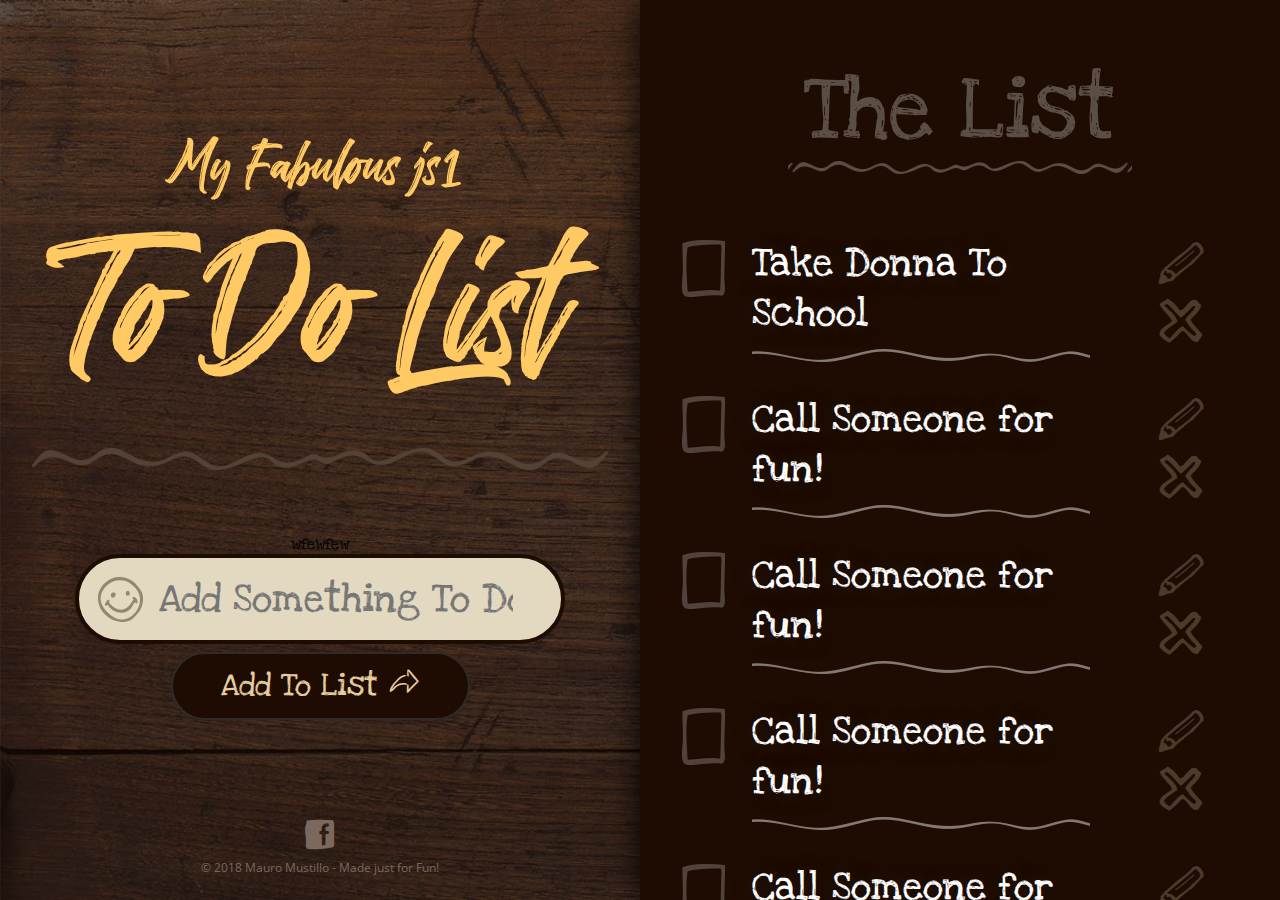
==== index.html @ 2a77b425 "k" ====
<!DOCTYPE html>
<html>
  <head>
    <meta charset="UTF-8">
  <meta http-equiv="X-UA-Compatible" content="IE=edge,chrome=1">
  <meta name="viewport" content="width=device-width,initial-scale=1">
    <title>My Fabulous JS1 To Do List!</title>
  <link rel="shortcut icon" href="images/favicon.ico" type="image/x-icon">
<link href="https://fonts.googleapis.com/css?family=Love+Ya+Like+A+Sister|Open+Sans" rel="stylesheet">
  <link rel="stylesheet" href="css/styles.css" type="text/css">
  <script src="scripts/scripts.js"></script>	  
  </head>
  <body>
<div class="page-container">
  <div class="half-width left-side">
	  <h1><strong> My Fabulous js1 </strong> To Do List</h1>
	  <img src="images/title-divider.png" class="left-divider" alt="Divider">
	  <form name="addItem" action="" method="post">
		  <p id="data_binding">wfewfew</p>
    <input type="text" name="addToDo" placeholder="Add Something To Do HERE!" class="nice-day"><br/> 
	  <button type="button" name="submitBtn" class="add-to-list">Add To List <span class="icon-add-to-list">
                
                </span></button>
	 </form> 
	  
	<div class="copyright">
		<span class="icon-facebook">
                
                </span>
		© 2018 Mauro Mustillo - Made just for Fun!</div>
	</div>
	  <div class="half-width right-side">
	<h2 class="title">The List</h2>
		  
	<ul class="list">
	<li>  <input id="check1" type="checkbox" name="check" value="check1">  
    <label for="check1">Take Donna To School</label>
		<div class="edit-controls">
		<button class="edit"><span class="icon-edit"></span></button><button class="delete"><span class="icon-remove"></span></button>
		</div></li>
		<li>  <input id="check2" type="checkbox" name="check" value="check2">  
    <label for="check2">Call Someone for fun!</label> 
			<div class="edit-controls">
			<button class="edit"><span class="icon-edit"></span></button><button class="delete"><span class="icon-remove"></span></button>
			</div></li>
		
		
		
		
		
		
		<li>  <input id="check2" type="checkbox" name="check" value="check2">  
    <label for="check2">Call Someone for fun!</label> 
			<div class="edit-controls">
			<button class="edit"><span class="icon-edit"></span></button><button class="delete"><span class="icon-remove"></span></button>
			</div></li>
		<li>  <input id="check2" type="checkbox" name="check" value="check2">  
    <label for="check2">Call Someone for fun!</label> 
			<div class="edit-controls">
			<button class="edit"><span class="icon-edit"></span></button><button class="delete"><span class="icon-remove"></span></button>
			</div></li>
		<li>  <input id="check2" type="checkbox" name="check" value="check2">  
    <label for="check2">Call Someone for fun!</label> 
			<div class="edit-controls">
			<button class="edit"><span class="icon-edit"></span></button><button class="delete"><span class="icon-remove"></span></button>
			</div></li>
		<li>  <input id="check2" type="checkbox" name="check" value="check2">  
    <label for="check2">Call Someone for fun!</label> 
			<div class="edit-controls">
			<button class="edit"><span class="icon-edit"></span></button><button class="delete"><span class="icon-remove"></span></button>
			</div></li>
		<li>  <input id="check2" type="checkbox" name="check" value="check2">  
    <label for="check2">Call Someone for fun!</label> 
			<div class="edit-controls">
			<button class="edit"><span class="icon-edit"></span></button><button class="delete"><span class="icon-remove"></span></button>
			</div></li>
		<li>  <input id="check2" type="checkbox" name="check" value="check2">  
    <label for="check2">Call Someone for fun!</label> 
			<div class="edit-controls">
			<button class="edit"><span class="icon-edit"></span></button><button class="delete"><span class="icon-remove"></span></button>
			</div></li>
		<li>  <input id="check2" type="checkbox" name="check" value="check2">  
    <label for="check2">Call Someone for fun!</label> 
			<div class="edit-controls">
			<button class="edit"><span class="icon-edit"></span></button><button class="delete"><span class="icon-remove"></span></button>
			</div></li>
		
		
		
	</ul>
	
		  
		  
		  
	</div>  
	</div>
  </body>
</html>
---- css/styles.css ----
@font-face {
    font-family: 'the_historiaregular';
    src: url('fonts/the_historia-webfont.woff2') format('woff2'),  url('fonts/the_historia-webfont.woff') format('woff');
    font-weight: normal;
    font-style: normal;
}
@font-face {
    font-family: 'icomoon';
    src: url('fonts/icomoon.eot?ittpff');
    src: url('fonts/icomoon.eot?ittpff#iefix') format('embedded-opentype'),  url('fonts/icomoon.ttf?ittpff') format('truetype'),  url('fonts/icomoon.woff?ittpff') format('woff'),  url('fonts/icomoon.svg?ittpff#icomoon') format('svg');
    font-weight: normal;
    font-style: normal;
}
[class^="icon-"], [class*=" icon-"] {
    /* use !important to prevent issues with browser extensions that change fonts */
    font-family: 'icomoon' !important;
    speak: none;
    font-style: normal;
    font-weight: normal;
    font-variant: normal;
    text-transform: none;
    line-height: 1;
    /* Better Font Rendering =========== */
    -webkit-font-smoothing: antialiased;
    -moz-osx-font-smoothing: grayscale;
}
.icon-email:before {
    content: "\e900";
}
.icon-remove:before {
    content: "\e901";
}
.icon-settings:before {
    content: "\e902";
}
.icon-top:before {
    content: "\e903";
}
.icon-facebook:before {
    content: "\e904";
}
.icon-have-a-nice-day:before {
    content: "\e905";
}
.icon-edit:before {
    content: "\e906";
}
.icon-add-to-list:before {
    content: "\e907";
}
html {
    box-sizing: border-box;
    font-size: 16px;
}
*, *:before, *:after {
    box-sizing: inherit;
}
body, h1, h2, h3, h4, h5, h6, p, ol, ul {
    margin: 0;
    font-family: 'Love Ya Like A Sister', cursive;
    padding: 0;
    font-weight: normal;
}
ol, ul {
    list-style: none;
}
img {
    max-width: 100%;
    height: auto;
}
body {
    background-image: url(../images/background.jpg);
    background-repeat: no-repeat;
    background-size: cover;
}
.page-container {
    display: flex;
    align-items: stretch;
    align-content: stretch
}
.half-width {
    max-width: 100%;
    width: 50%;
    height: 100vh;
    position: relative
}
.left-side {
    text-align: center;
    display: flex;
    align-items: center;
    justify-content: center;
    flex-direction: column;
}
.right-side {
    box-shadow: -8px 0px 28px -4px rgba(0,0,0,0.75);
    text-align: center;
    padding: 3rem;
    right: 0px;
    background-color: #1E0C02;
    position: fixed;
    overflow-y: scroll
}
h1 {
    font-family: 'the_historiaregular';
    color: #ffc963;
    font-weight: normal!important;
    font-size: 12rem;
}
h1 strong {
    display: block;
    font-size: 4rem;
    font-weight: normal!important;
}
.left-divider {
    margin-bottom: 4rem;
    width: 90%;
    margin-top: 1rem
}
input[type=text] {
    background-color: #e3d9c0;
    max-width: 90%;
    color: rgba(30, 12, 2, 0.529412);
    border-radius: 50px;
    font-family: 'Love Ya Like A Sister', cursive;
    padding: 1rem 3rem;
    font-size: 2.5rem;
    border: 4px solid #1e0c02;
    padding-left: 5rem
}
.nice-day {
    background-image: url(../images/nice-day.png);
    background-repeat: no-repeat;
    background-position: 1.2rem center;
}
.add-to-list {
    background-color: #1e0c02;
    border-radius: 50px;
    font-family: 'Love Ya Like A Sister', cursive;
    margin-top: .5rem;
    color: #e6cd9e;
    padding: .5rem 3rem;
    font-size: 2rem;
    border: 2px solid #2e2b2a;
    font-weight: 400;
    max-width: 75%;
    margin-bottom: 3rem;
    line-height: 3rem;
    transition: all .2s
}
.add-to-list:hover {
    font-size: 2.2rem;
    cursor: pointer
}
.copyright {
    color: #7b695e;
    font-family: 'Open Sans', sans-serif;
    font-size: .75rem;
    text-align: center;
    font-weight: 400;
    width: 100%;
    padding: 1.5rem;
    bottom: 0px;
    position: absolute
}
.icon-facebook {
    font-size: 2rem;
    display: block;
    margin-bottom: .5rem
}
.right-side .title {
    font-family: 'Love Ya Like A Sister', cursive;
    color: #5b4e47;
    text-align: center;
    font-size: 5.5rem;
    margin: auto;
    display: inline-block;
    font-weight: 400;
    margin-bottom: 4rem;
    padding: .5rem 1rem;
    background-image: url(../images/the-title-decor.png);
    background-repeat: repeat-x;
    background-position: center bottom;
}
.list li {
    padding-left: 4rem;
    margin-bottom: 2rem;
    display: flex;
    width: 100%;
    justify-content: flex-start;
    align-items: flex-start;
}
.list li label {
    color: #ffffff;
    text-align: left;
    align-self: flex-start;
    font-size: 2.5rem;
    width: 75%;
    padding-bottom: 1.5rem;
    text-shadow: 0px 2px 18px rgba(34, 31, 32, 0.63);
    background-image: url(../images/list-divider.png);
    background-repeat: repeat-x;
    background-position: center bottom;
}
.edit-controls {
    margin-left: auto;
    max-width: 140px
}
.list li button {
    background-color: transparent!important;
    border: none;
    color: #4c3b2a;
    font-size: 3rem;
    max-width: 50px!important;
    width: 50px;
    margin-left: 20px!important;
}
.delete span, .edit span {
    margin: 0px!important;
    padding: 0px!important
}
label {
    cursor: pointer;
    display: inline-block;
    position: relative;
    /* 10 px padding right + 15px input type*/
    margin-right: 10px; /* margin between inputs types */
}
label:before {
    content: "";
    width: 53px;
    height: 60px;
    position: absolute;
    left: -70px;
}
input[type=checkbox] {
    display: none;
}
.list label:before {
    background-repeat: no-repeat;
    background-position: left center no-repeat;
    background-image: url(../images/checkbox.png);
    margin-top: 2px;
}
input[type=checkbox]:checked + label {
    text-decoration: line-through;
}
input[type=checkbox]:checked + label:before {
    background-repeat: no-repeat;
    background-position: left center no-repeat;
    background-image: url(../images/checkbox-checked.png);
}
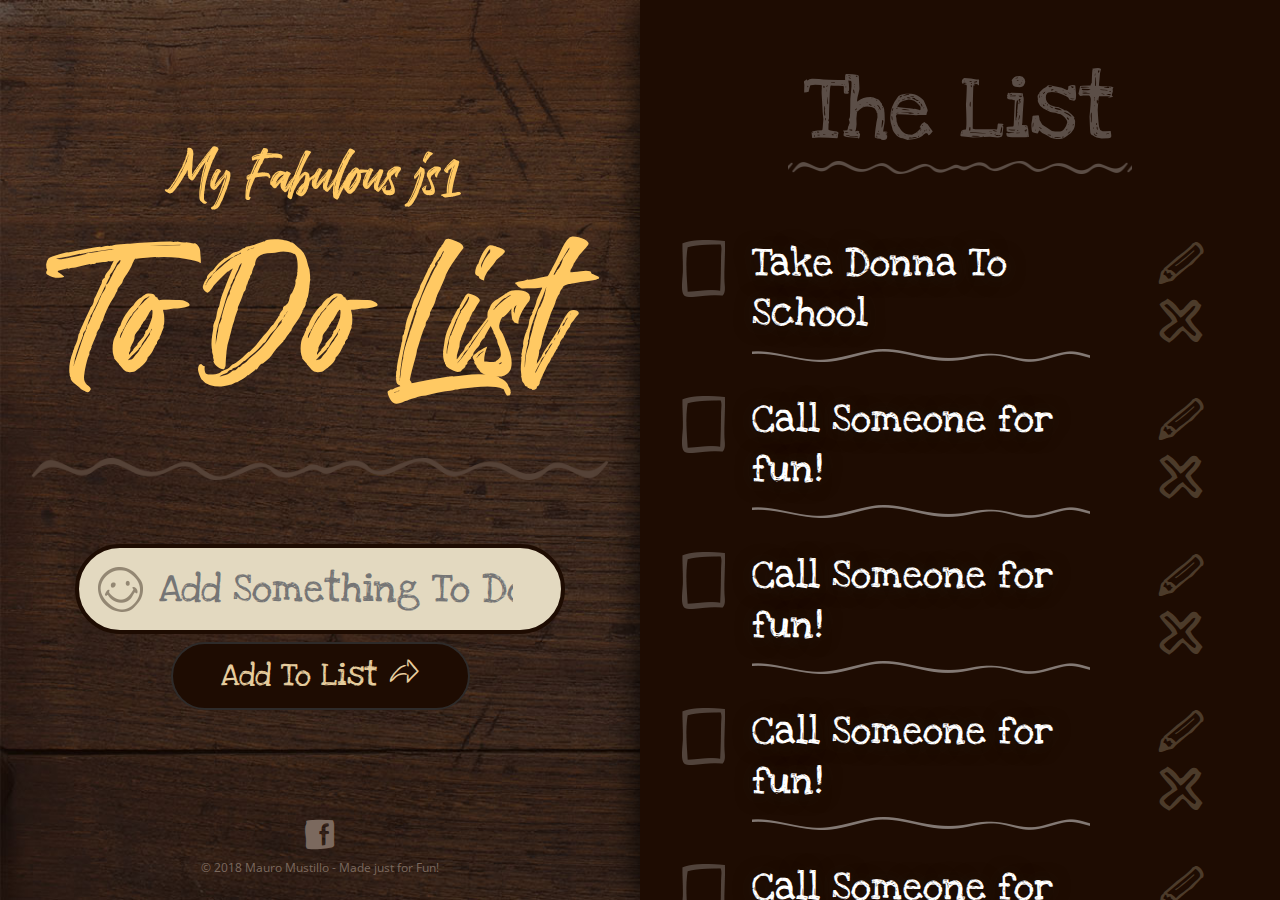
==== commit f978c42f: "before-start-adding-js" ====
--- a/index.html
+++ b/index.html
@@ -8,7 +8,7 @@
   <link rel="shortcut icon" href="images/favicon.ico" type="image/x-icon">
 <link href="https://fonts.googleapis.com/css?family=Love+Ya+Like+A+Sister|Open+Sans" rel="stylesheet">
   <link rel="stylesheet" href="css/styles.css" type="text/css">
-  <script src="scripts/scripts.js"></script>	  
+ 
   </head>
   <body>
 <div class="page-container">
@@ -16,9 +16,9 @@
 	  <h1><strong> My Fabulous js1 </strong> To Do List</h1>
 	  <img src="images/title-divider.png" class="left-divider" alt="Divider">
 	  <form name="addItem" action="" method="post">
-		  <p id="data_binding">wfewfew</p>
+		 
     <input type="text" name="addToDo" placeholder="Add Something To Do HERE!" class="nice-day"><br/> 
-	  <button type="button" name="submitBtn" class="add-to-list">Add To List <span class="icon-add-to-list">
+	  <button type="button"  class="add-to-list">Add To List <span class="icon-add-to-list">
                 
                 </span></button>
 	 </form> 
@@ -95,4 +95,5 @@
 	</div>  
 	</div>
   </body>
+	  <script src="scripts/scripts.js"></script>	 
 </html>--- a/css/styles.css
+++ b/css/styles.css
@@ -200,6 +200,11 @@
     background-image: url(../images/list-divider.png);
     background-repeat: repeat-x;
     background-position: center bottom;
+	transition: all .3s
+}
+.list li label:hover {
+ color: #ffc963;
+    
 }
 .edit-controls {
     margin-left: auto;
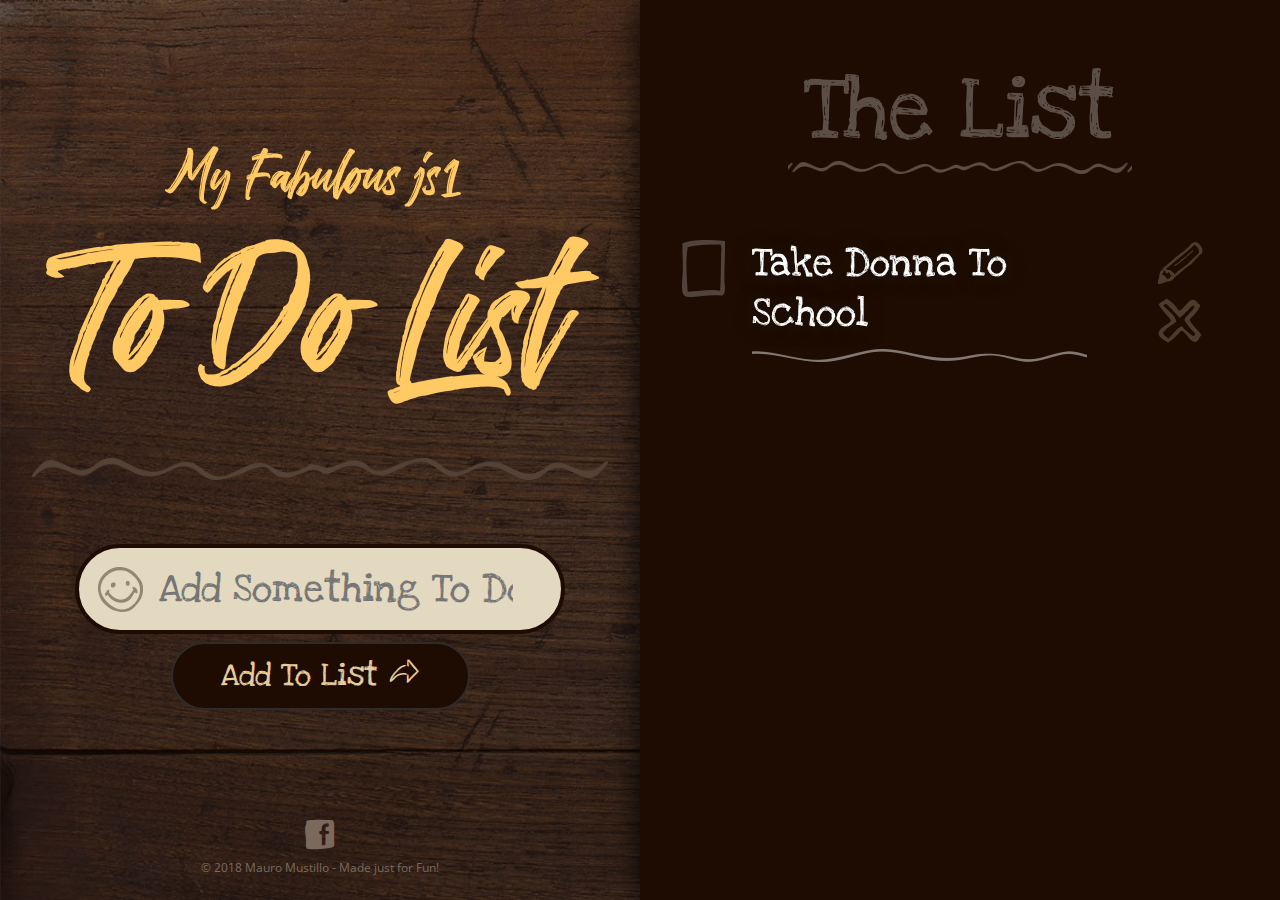
==== commit 80e1136f: "Added JS to add list items" ====
--- a/index.html
+++ b/index.html
@@ -1,99 +1,41 @@
 <!DOCTYPE html>
 <html>
-  <head>
-    <meta charset="UTF-8">
-  <meta http-equiv="X-UA-Compatible" content="IE=edge,chrome=1">
-  <meta name="viewport" content="width=device-width,initial-scale=1">
-    <title>My Fabulous JS1 To Do List!</title>
-  <link rel="shortcut icon" href="images/favicon.ico" type="image/x-icon">
+<head>
+<meta charset="UTF-8">
+<meta http-equiv="X-UA-Compatible" content="IE=edge,chrome=1">
+<meta name="viewport" content="width=device-width,initial-scale=1">
+<title>My Fabulous JS1 To Do List!</title>
+<link rel="shortcut icon" href="images/favicon.ico" type="image/x-icon">
 <link href="https://fonts.googleapis.com/css?family=Love+Ya+Like+A+Sister|Open+Sans" rel="stylesheet">
-  <link rel="stylesheet" href="css/styles.css" type="text/css">
- 
-  </head>
-  <body>
+<link rel="stylesheet" href="css/styles.css" type="text/css">
+</head>
+<body>
 <div class="page-container">
   <div class="half-width left-side">
-	  <h1><strong> My Fabulous js1 </strong> To Do List</h1>
-	  <img src="images/title-divider.png" class="left-divider" alt="Divider">
-	  <form name="addItem" action="" method="post">
-		 
-    <input type="text" name="addToDo" placeholder="Add Something To Do HERE!" class="nice-day"><br/> 
-	  <button type="button"  class="add-to-list">Add To List <span class="icon-add-to-list">
-                
-                </span></button>
-	 </form> 
-	  
-	<div class="copyright">
-		<span class="icon-facebook">
-                
-                </span>
-		© 2018 Mauro Mustillo - Made just for Fun!</div>
-	</div>
-	  <div class="half-width right-side">
-	<h2 class="title">The List</h2>
-		  
-	<ul class="list">
-	<li>  <input id="check1" type="checkbox" name="check" value="check1">  
-    <label for="check1">Take Donna To School</label>
-		<div class="edit-controls">
-		<button class="edit"><span class="icon-edit"></span></button><button class="delete"><span class="icon-remove"></span></button>
-		</div></li>
-		<li>  <input id="check2" type="checkbox" name="check" value="check2">  
-    <label for="check2">Call Someone for fun!</label> 
-			<div class="edit-controls">
-			<button class="edit"><span class="icon-edit"></span></button><button class="delete"><span class="icon-remove"></span></button>
-			</div></li>
-		
-		
-		
-		
-		
-		
-		<li>  <input id="check2" type="checkbox" name="check" value="check2">  
-    <label for="check2">Call Someone for fun!</label> 
-			<div class="edit-controls">
-			<button class="edit"><span class="icon-edit"></span></button><button class="delete"><span class="icon-remove"></span></button>
-			</div></li>
-		<li>  <input id="check2" type="checkbox" name="check" value="check2">  
-    <label for="check2">Call Someone for fun!</label> 
-			<div class="edit-controls">
-			<button class="edit"><span class="icon-edit"></span></button><button class="delete"><span class="icon-remove"></span></button>
-			</div></li>
-		<li>  <input id="check2" type="checkbox" name="check" value="check2">  
-    <label for="check2">Call Someone for fun!</label> 
-			<div class="edit-controls">
-			<button class="edit"><span class="icon-edit"></span></button><button class="delete"><span class="icon-remove"></span></button>
-			</div></li>
-		<li>  <input id="check2" type="checkbox" name="check" value="check2">  
-    <label for="check2">Call Someone for fun!</label> 
-			<div class="edit-controls">
-			<button class="edit"><span class="icon-edit"></span></button><button class="delete"><span class="icon-remove"></span></button>
-			</div></li>
-		<li>  <input id="check2" type="checkbox" name="check" value="check2">  
-    <label for="check2">Call Someone for fun!</label> 
-			<div class="edit-controls">
-			<button class="edit"><span class="icon-edit"></span></button><button class="delete"><span class="icon-remove"></span></button>
-			</div></li>
-		<li>  <input id="check2" type="checkbox" name="check" value="check2">  
-    <label for="check2">Call Someone for fun!</label> 
-			<div class="edit-controls">
-			<button class="edit"><span class="icon-edit"></span></button><button class="delete"><span class="icon-remove"></span></button>
-			</div></li>
-		<li>  <input id="check2" type="checkbox" name="check" value="check2">  
-    <label for="check2">Call Someone for fun!</label> 
-			<div class="edit-controls">
-			<button class="edit"><span class="icon-edit"></span></button><button class="delete"><span class="icon-remove"></span></button>
-			</div></li>
-		
-		
-		
-	</ul>
-	
-		  
-		  
-		  
-	</div>  
-	</div>
-  </body>
-	  <script src="scripts/scripts.js"></script>	 
+    <h1><strong> My Fabulous js1 </strong> To Do List</h1>
+    <img src="images/title-divider.png" class="left-divider" alt="Divider">
+    <form name="addItem" action="" method="post">
+      <input type="text" name="addToDo" placeholder="Add Something To Do HERE!" class="nice-day">
+      <br/>
+      <button type="button"  class="add-to-list">Add To List <span class="icon-add-to-list"> </span></button>
+    </form>
+    <div class="copyright"> <span class="icon-facebook"> </span> © 2018 Mauro Mustillo - Made just for Fun!</div>
+  </div>
+  <div class="half-width right-side">
+    <h2 class="title">The List</h2>
+    <ul class="list">
+      <li>
+       
+        <label >Take Donna To School  <input  type="checkbox" name="check" value="check1"></label>
+        <div class="edit-controls">
+          <button class="edit"><span class="icon-edit"></span></button>
+          <button class="delete"><span class="icon-remove"></span></button>
+        </div>
+      </li>
+      
+    </ul>
+  </div>
+</div>
+</body>
+<script src="scripts/scripts.js"></script>
 </html>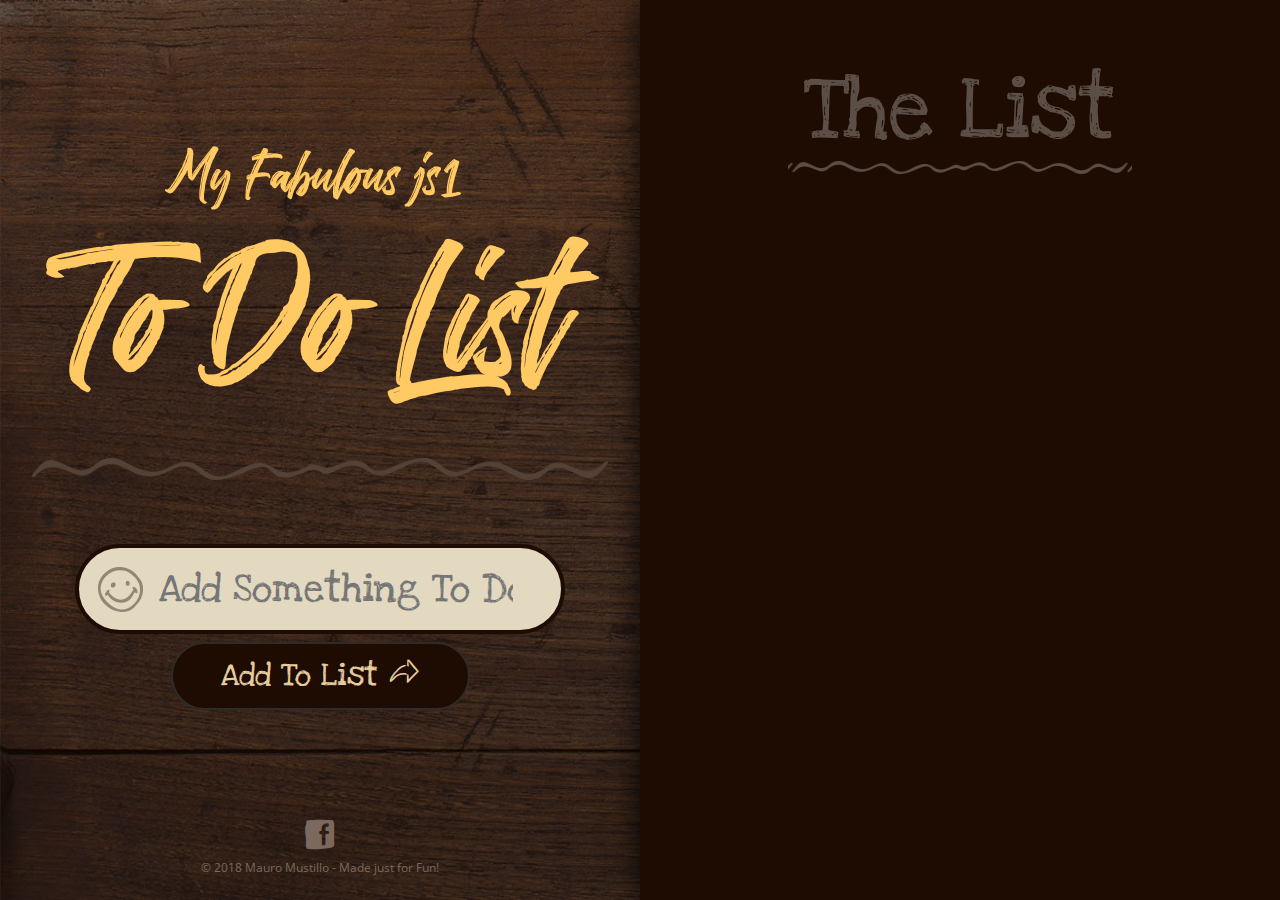
==== commit 9393472d: "default list item removed" ====
--- a/index.html
+++ b/index.html
@@ -24,14 +24,14 @@
   <div class="half-width right-side">
     <h2 class="title">The List</h2>
     <ul class="list">
-      <li>
+      <!--<li>
        
         <label >Take Donna To School  <input  type="checkbox" name="check" value="check1"></label>
         <div class="edit-controls">
           <button class="edit"><span class="icon-edit"></span></button>
           <button class="delete"><span class="icon-remove"></span></button>
         </div>
-      </li>
+      </li>-->
       
     </ul>
   </div>
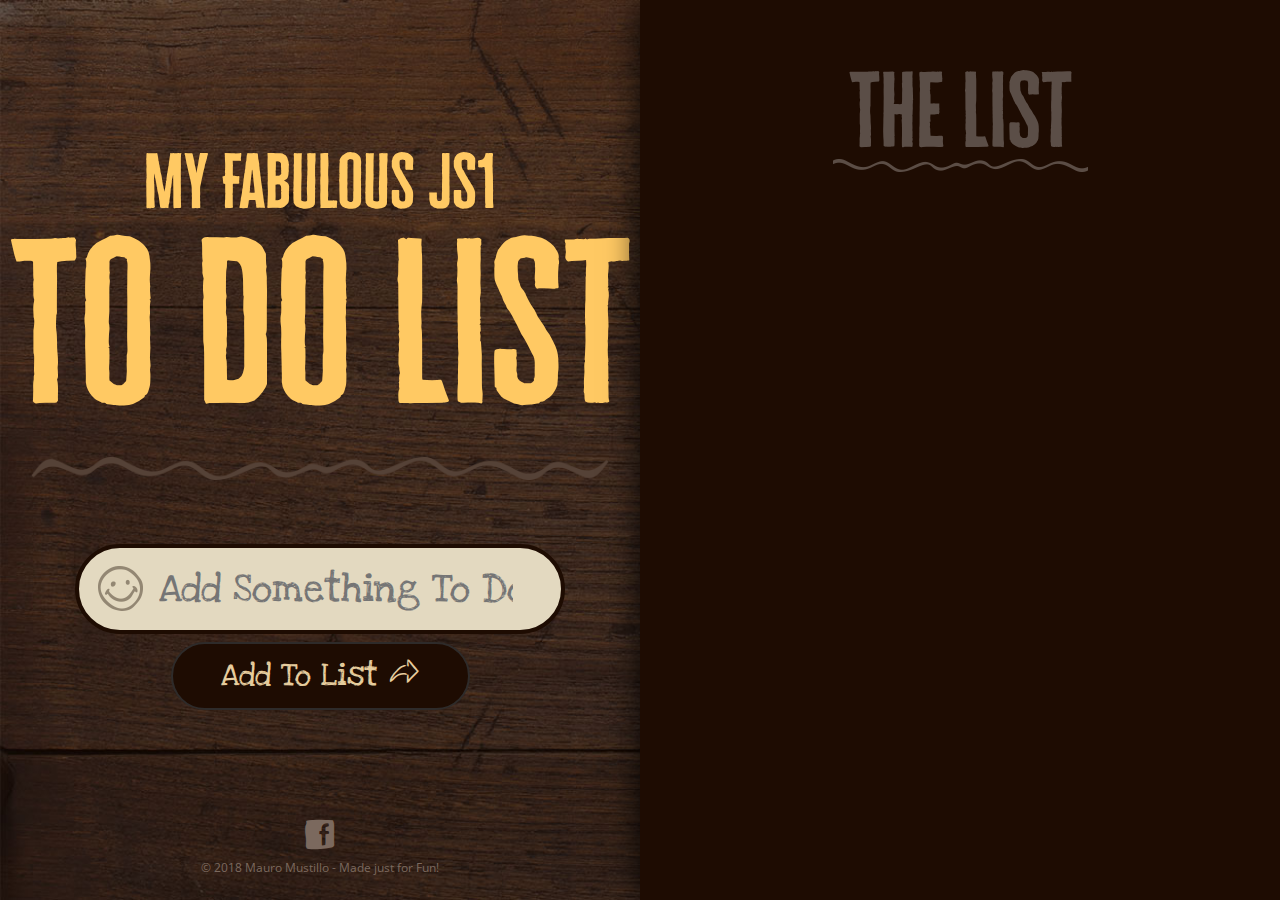
==== commit fb345be7: "added new font and edit button" ====
--- a/index.html
+++ b/index.html
@@ -14,8 +14,8 @@
   <div class="half-width left-side">
     <h1><strong> My Fabulous js1 </strong> To Do List</h1>
     <img src="images/title-divider.png" class="left-divider" alt="Divider">
-    <form name="addItem" action="" method="post">
-      <input type="text" name="addToDo" placeholder="Add Something To Do HERE!" class="nice-day">
+    <form name="addItems" action="" method="post">
+      <input type="text" name="addToDo" placeholder="Add Something To Do!" class="nice-day">
       <br/>
       <button type="button"  class="add-to-list">Add To List <span class="icon-add-to-list"> </span></button>
     </form>
@@ -24,14 +24,6 @@
   <div class="half-width right-side">
     <h2 class="title">The List</h2>
     <ul class="list">
-      <!--<li>
-       
-        <label >Take Donna To School  <input  type="checkbox" name="check" value="check1"></label>
-        <div class="edit-controls">
-          <button class="edit"><span class="icon-edit"></span></button>
-          <button class="delete"><span class="icon-remove"></span></button>
-        </div>
-      </li>-->
       
     </ul>
   </div>
--- a/css/styles.css
+++ b/css/styles.css
@@ -1,6 +1,6 @@
 @font-face {
     font-family: 'the_historiaregular';
-    src: url('fonts/the_historia-webfont.woff2') format('woff2'),  url('fonts/the_historia-webfont.woff') format('woff');
+    src: url('fonts/cheddargothic-sans-webfont.woff2') format('woff2'),  url('fonts/cheddargothic-sans-webfont.woff') format('woff');
     font-weight: normal;
     font-style: normal;
 }
@@ -24,6 +24,11 @@
     -webkit-font-smoothing: antialiased;
     -moz-osx-font-smoothing: grayscale;
 }
+
+.icon-archive:before {
+  content: "\e908";
+}
+
 .icon-email:before {
     content: "\e900";
 }
@@ -107,7 +112,7 @@
     font-size: 12rem;
 }
 h1 strong {
-    display: block;
+    display: block; margin-bottom: -1rem;
     font-size: 4rem;
     font-weight: normal!important;
 }
@@ -118,7 +123,7 @@
 }
 input[type=text] {
     background-color: #e3d9c0;
-    max-width: 90%;
+    max-width: 90%; width: 100%!important;
     color: rgba(30, 12, 2, 0.529412);
     border-radius: 50px;
     font-family: 'Love Ya Like A Sister', cursive;
@@ -168,8 +173,7 @@
     margin-bottom: .5rem
 }
 .right-side .title {
-    font-family: 'Love Ya Like A Sister', cursive;
-    color: #5b4e47;
+font-family: 'the_historiaregular';    color: #5b4e47;
     text-align: center;
     font-size: 5.5rem;
     margin: auto;
@@ -181,76 +185,84 @@
     background-repeat: repeat-x;
     background-position: center bottom;
 }
-.list li {
-    padding-left: 4rem;
-    margin-bottom: 2rem;
-    display: flex;
-    width: 100%;
-    justify-content: flex-start;
-    align-items: flex-start;
-}
-.list li label {
-    color: #ffffff;
-    text-align: left;
-    align-self: flex-start;
-    font-size: 2.5rem;
-    width: 75%;
-    padding-bottom: 1.5rem;
-    text-shadow: 0px 2px 18px rgba(34, 31, 32, 0.63);
-    background-image: url(../images/list-divider.png);
-    background-repeat: repeat-x;
-    background-position: center bottom;
-	transition: all .3s
-}
-.list li label:hover {
+.list {width: 100%}
+
+
+.list li:hover  {
  color: #ffc963;
     
 }
-.edit-controls {
-    margin-left: auto;
-    max-width: 140px
+.edit-control {
+    width: 150px; display: inline-block; float: right
 }
 .list li button {
     background-color: transparent!important;
     border: none;
     color: #4c3b2a;
-    font-size: 3rem;
-    max-width: 50px!important;
-    width: 50px;
-    margin-left: 20px!important;
-}
-.delete span, .edit span {
+    font-size: 2rem;
+    max-width: 40px!important;
+    width: 40px;
+    margin-left: 5px!important;
+}
+.delete span, .edit span,  .archive span  {
     margin: 0px!important;
     padding: 0px!important
 }
-label {
-    cursor: pointer;
-    display: inline-block;
-    position: relative;
-    /* 10 px padding right + 15px input type*/
-    margin-right: 10px; /* margin between inputs types */
-}
-label:before {
-    content: "";
-    width: 53px;
-    height: 60px;
-    position: absolute;
-    left: -70px;
-}
-input[type=checkbox] {
-    display: none;
-}
-.list label:before {
-    background-repeat: no-repeat;
-    background-position: left center no-repeat;
-    background-image: url(../images/checkbox.png);
-    margin-top: 2px;
-}
-input[type=checkbox]:checked + label {
-    text-decoration: line-through;
-}
-input[type=checkbox]:checked + label:before {
-    background-repeat: no-repeat;
+
+.delete:hover {
+    color: #AA0707;
+    cursor: pointer
+}
+.edit:hover, .archive:hover {
+    color: #D0C6C1;
+    cursor: pointer
+}
+
+.list li  {
+    color: #ffffff;
+    text-align: left;
+padding-left: 4rem;
+    margin-bottom: 2rem;
+    display: block;
+    font-size: 2.5rem;
+    width: 100%;
+    padding-bottom: 1.5rem;
+    text-shadow: 0px 2px 18px rgba(34, 31, 32, 0.63);
+    background-image:  url(../images/checkbox.png);;
+    background-repeat:  no-repeat;
+    background-position: left center no-repeat;;
+	transition: all .3s
+}
+.list li::after  {
+    max-width: 75%;
+    height: 20px!important;
+    width: 75%;  opacity: .4;
+    content: " ";
+    display: block;
+    background-image: url(../images/list-divider.png);
+    background-repeat: repeat-x;
+    margin-top: 0px;
+    background-position: center bottom;
+    transition: all .3s;
+    position: absolute
+}
+
+.list li.checked {
+	
+    color: #ffffff;
+    text-align: left;
+padding-left: 4rem;
+    margin-bottom: 2rem;
+    display: block;
+    font-size: 2.5rem;
+    width: 100%;
+    padding-bottom: 1.5rem;
+    text-shadow: 0px 2px 18px rgba(34, 31, 32, 0.63);
+    
+	transition: all .3s;
+
+    text-decoration: line-through;  background-repeat: no-repeat;
     background-position: left center no-repeat;
     background-image: url(../images/checkbox-checked.png);
 }
+.hide {display: none!important}
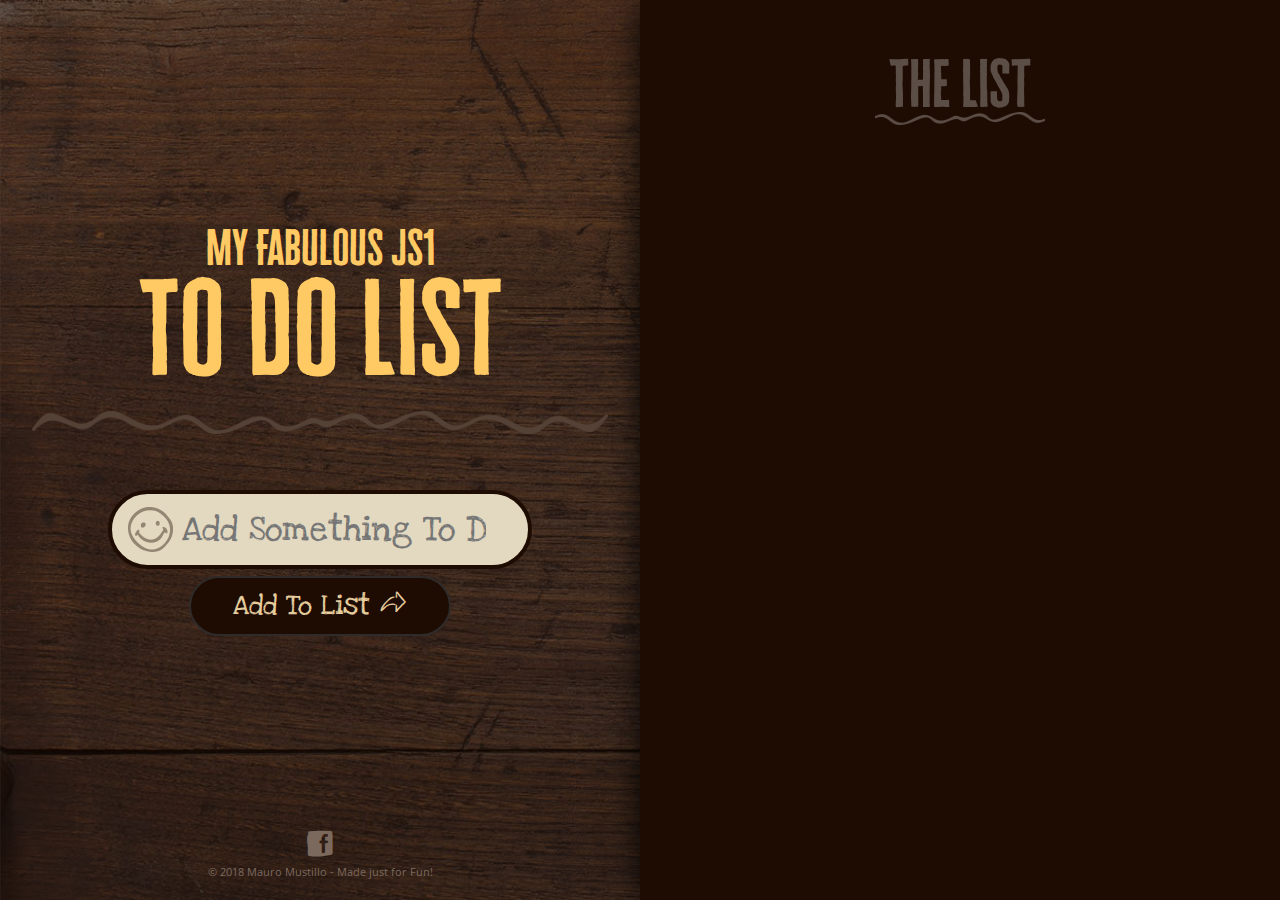
==== commit f6fa061e: "almost all working" ====
--- a/index.html
+++ b/index.html
@@ -26,6 +26,11 @@
     <ul class="list">
       
     </ul>
+	  
+	   <div class="copyright"> <span class="icon-facebook"> </span> © 2018 Mauro Mustillo - Made just for Fun!</div>
+  
+	  
+	  
   </div>
 </div>
 </body>
--- a/css/styles.css
+++ b/css/styles.css
@@ -55,7 +55,7 @@
 }
 html {
     box-sizing: border-box;
-    font-size: 16px;
+    font-size: 12px;
 }
 *, *:before, *:after {
     box-sizing: inherit;
@@ -80,18 +80,18 @@
 }
 .page-container {
     display: flex;
-    align-items: stretch;
+    align-items: stretch; flex-direction: column;
     align-content: stretch
 }
 .half-width {
     max-width: 100%;
-    width: 50%;
-    height: 100vh;
+    width: 100%;
+    min-height: 50vh;
     position: relative
 }
 .left-side {
     text-align: center;
-    display: flex;
+    display: flex; min-height: 65vh;
     align-items: center;
     justify-content: center;
     flex-direction: column;
@@ -102,18 +102,18 @@
     padding: 3rem;
     right: 0px;
     background-color: #1E0C02;
-    position: fixed;
-    overflow-y: scroll
+    position: relative;
+    
 }
 h1 {
     font-family: 'the_historiaregular';
     color: #ffc963;
     font-weight: normal!important;
-    font-size: 12rem;
+    font-size: 8rem;
 }
 h1 strong {
     display: block; margin-bottom: -1rem;
-    font-size: 4rem;
+    font-size: 3rem;
     font-weight: normal!important;
 }
 .left-divider {
@@ -127,16 +127,12 @@
     color: rgba(30, 12, 2, 0.529412);
     border-radius: 50px;
     font-family: 'Love Ya Like A Sister', cursive;
-    padding: 1rem 3rem;
+    padding: 1rem 1.5rem;
     font-size: 2.5rem;
     border: 4px solid #1e0c02;
-    padding-left: 5rem
-}
-.nice-day {
-    background-image: url(../images/nice-day.png);
-    background-repeat: no-repeat;
-    background-position: 1.2rem center;
-}
+   
+}
+
 .add-to-list {
     background-color: #1e0c02;
     border-radius: 50px;
@@ -167,6 +163,9 @@
     bottom: 0px;
     position: absolute
 }
+
+.left-side .copyright {display: none}
+.right-side .copyright {bottom: 0px; margin-top: 2rem; width: 90%}
 .icon-facebook {
     font-size: 2rem;
     display: block;
@@ -175,7 +174,7 @@
 .right-side .title {
 font-family: 'the_historiaregular';    color: #5b4e47;
     text-align: center;
-    font-size: 5.5rem;
+    font-size: 4rem;
     margin: auto;
     display: inline-block;
     font-weight: 400;
@@ -185,7 +184,7 @@
     background-repeat: repeat-x;
     background-position: center bottom;
 }
-.list {width: 100%}
+.list {width: 100%; padding-bottom: 4rem}
 
 
 .list li:hover  {
@@ -193,8 +192,9 @@
     
 }
 .edit-control {
-    width: 150px; display: inline-block; float: right
-}
+    width: 100%; display: block; float: none; text-align: center
+}
+.list li p {display: inline-block}
 .list li button {
     background-color: transparent!important;
     border: none;
@@ -221,7 +221,7 @@
 .list li  {
     color: #ffffff;
     text-align: left;
-padding-left: 4rem;
+padding-left: 5rem;
     margin-bottom: 2rem;
     display: block;
     font-size: 2.5rem;
@@ -251,7 +251,7 @@
 	
     color: #ffffff;
     text-align: left;
-padding-left: 4rem;
+padding-left: 5rem;
     margin-bottom: 2rem;
     display: block;
     font-size: 2.5rem;
@@ -266,3 +266,64 @@
     background-image: url(../images/checkbox-checked.png);
 }
 .hide {display: none!important}
+
+
+
+@media screen and (min-width: 768px ){
+	input[type=text] {
+ padding: 1rem 3rem;
+    padding-left: 5rem
+}
+	.nice-day {
+    background-image: url(../images/nice-day.png);
+    background-repeat: no-repeat;
+    background-position: 1.2rem center;
+}
+	.left-side .copyright {display: block}
+.right-side .copyright {display: none}
+	html {
+   
+    font-size: 14px;
+}
+	.list li, .list li.checked   {
+    
+padding-left: 4rem;
+
+}
+	.half-width {
+    max-width: 100%;
+    width: 50%;
+    height: 100vh;
+    position: relative
+}
+	.page-container {
+    display: flex; flex-direction: row;
+    align-items: stretch;
+    align-content: stretch
+}
+	.right-side {
+    box-shadow: -8px 0px 28px -4px rgba(0,0,0,0.75);
+    text-align: center;
+    padding: 3rem;
+    right: 0px;
+    background-color: #1E0C02;
+    position: fixed;
+    overflow-y: scroll
+}
+	.edit-control {
+    width: 150px; display: inline-block; float: right
+}
+}
+
+@media screen and (min-width: 1400px ){
+	html {
+   
+    font-size: 20px;
+}
+	.list li, .list li.checked   {
+    
+padding-left: 4rem;
+
+}
+}
+
